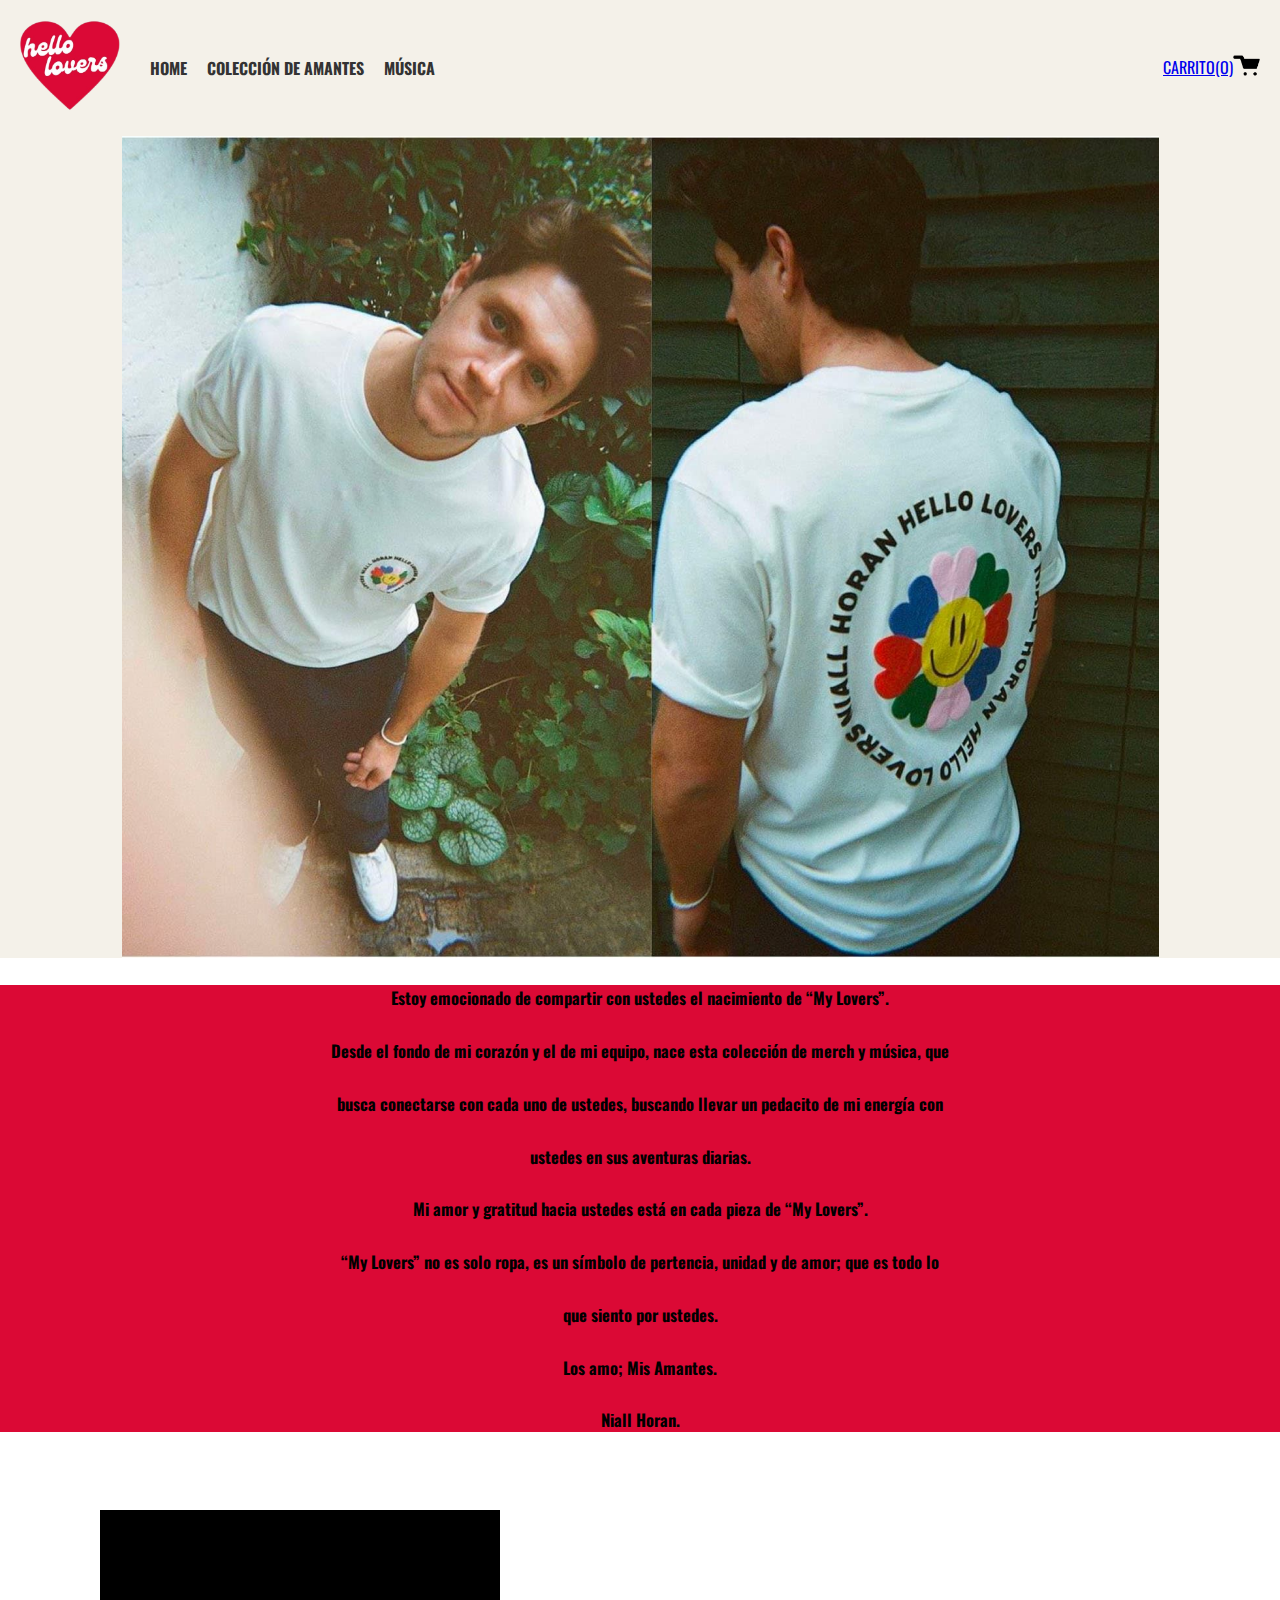
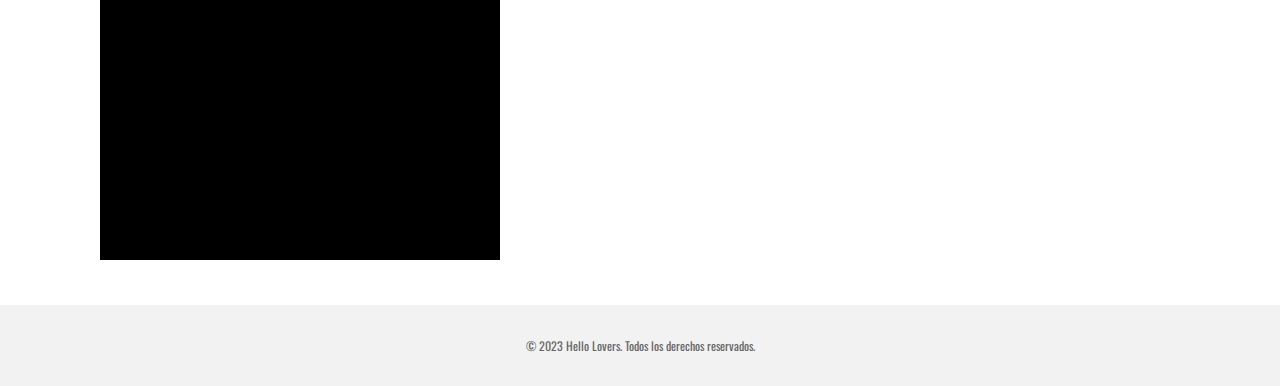
==== index.html @ f1867095 "Add files via upload" ====
<!DOCTYPE html>
<html lang="en">
<head>
    <meta charset="UTF-8">
    <meta name="viewport" content="width=device-width, initial-scale=1.0">
    <link rel="stylesheet" href="style.css">
    <title>Hello Lovers</title>
</head>
<body>
    <header>
        <div class="menunav"> 
            <div class="logo">
                <img src="imagenes/logo.png" alt="Hello Lovers Logo">
            </div>
            <div class="menu">
                <nav>
                    <ul>
                        <li><a href="#">HOME</a></li>
                        <li><a href="#">COLECCIÓN DE AMANTES</a></li>
                        <li><a href="#">MÚSICA</a></li>  
                    </ul>
                </nav>
            </div>
            <div class="carrito">
                <a href="http://">CARRITO(O)</a>
                <a href="#"><img src="imagenes/carrito.png" alt="Carrito"></a>
            </div>
        </div>
    </header>
    <section id="portada">
        <div class="portada">
            <img src="imagenes/niallparado.png" alt="">
        </div>
    </section>
    <section id="texto 1">
        <div class="texto"> 
            <p><h5><center>Estoy emocionado de compartir con ustedes el nacimiento de “My Lovers”.</center></h5></p>
            <p><h5><center></center>Desde el fondo de mi corazón y el de mi equipo, nace esta colección de merch y música, que</center></h5></p>
            <p><h5><center></center>busca conectarse con cada uno de ustedes, buscando llevar un pedacito de mi energía con</center></h5></p>
            <p><h5><center>ustedes en sus aventuras diarias.</center></h5></p>
            <p><h5><center>Mi amor y gratitud hacia ustedes está en cada pieza de “My Lovers”.</center></h5></p>
            <p><h5><center>“My Lovers” no es solo ropa, es un símbolo de pertencia, unidad y de amor; que es todo lo</center></h5></p>
            <p><h5><center>que siento por ustedes.</center></h5></p>
                
            <p><h5><center>Los amo; Mis Amantes.</center></h5></p>
                
            <p><h5><center>Niall Horan.</center></h5></p>
      </section>

    <section id="MÚSICA Y MERCH">
        <div class="MÚSICA Y MERCH">
            <svg width="500" height="400" > 
                <rect x="100" y="50" width="440" height="480" />
            </svg>
        </div>

    
    </section>
      
               
    </section>
    <main>
        <section>

            <!-- Aquí podrías agregar contenido relacionado con los productos -->
        </section>
    </main>
    
</body>
<footer>
     <p>&copy; 2023 Hello Lovers. Todos los derechos reservados.</p>
</footer>
</html>
---- style.css ----
@import url('https://fonts.googleapis.com/css2?family=Molle&family=Oswald:wght@400;500;600;700&display=swap');


/* Estilos generales */
body {
    font-family: 'Molle', cursive;
    margin: 0;
    padding: 0;
    font-family: 'Oswald', sans-serif;
    margin: 0;
    padding: 0;
}

header, nav, main, footer {
    padding: 20px;
}

/* Estilos del encabezado */
header {
    background-color: #F4F1E9;
}
.menunav {
    display: flex;
    align-items: center;
}
.menu{
    font-family: 'Oswald', sans-serif;
    margin: 0;
    padding: 0;
    width: 100%;
}
.carrito{
    display: flex;
}
.carrito a img{
    font-family: 'Oswald', sans-serif;
    margin: 0;
    padding: 0;
    width: 27px;
}
#portada{
    width: 100%;
    background-color: #F4F1E9;
}
.portada img{
    width: 1037px;
    height: 822px;
}
.portada{
    display: flex;
    justify-content: center;
}
.texto {
    font-family: 'Oswald', sans-serif;
    font-style: normal;
    font-size: 20px;
    margin: 0;
    padding: 0;
    background-color: #DB0935;
    text-align: center;
}
.logo img {
    width: 100px;
    height: auto;
    margin-right: 10px;
}

.logo h1 {
    margin: 0;
    padding: 10px;
    color: #333;
    font-size: 24px;
}

/* Estilos de la barra de navegación */
nav ul {
    list-style-type: none;
    margin: 0;
    padding: 0;
    display: flex;
    align-items: center;
}

nav ul li {
    margin-right: 20px;
}

nav ul li a {
    text-decoration: none;
    color: #333;
    font-weight: bold;
}

.cart-icon img {
    width: 20px;
    height: auto;
}

/* Estilos del pie de página */
footer {
    background-color: #f2f2f2;
    text-align: center;
    font-size: 12px;
    color: #666;
}
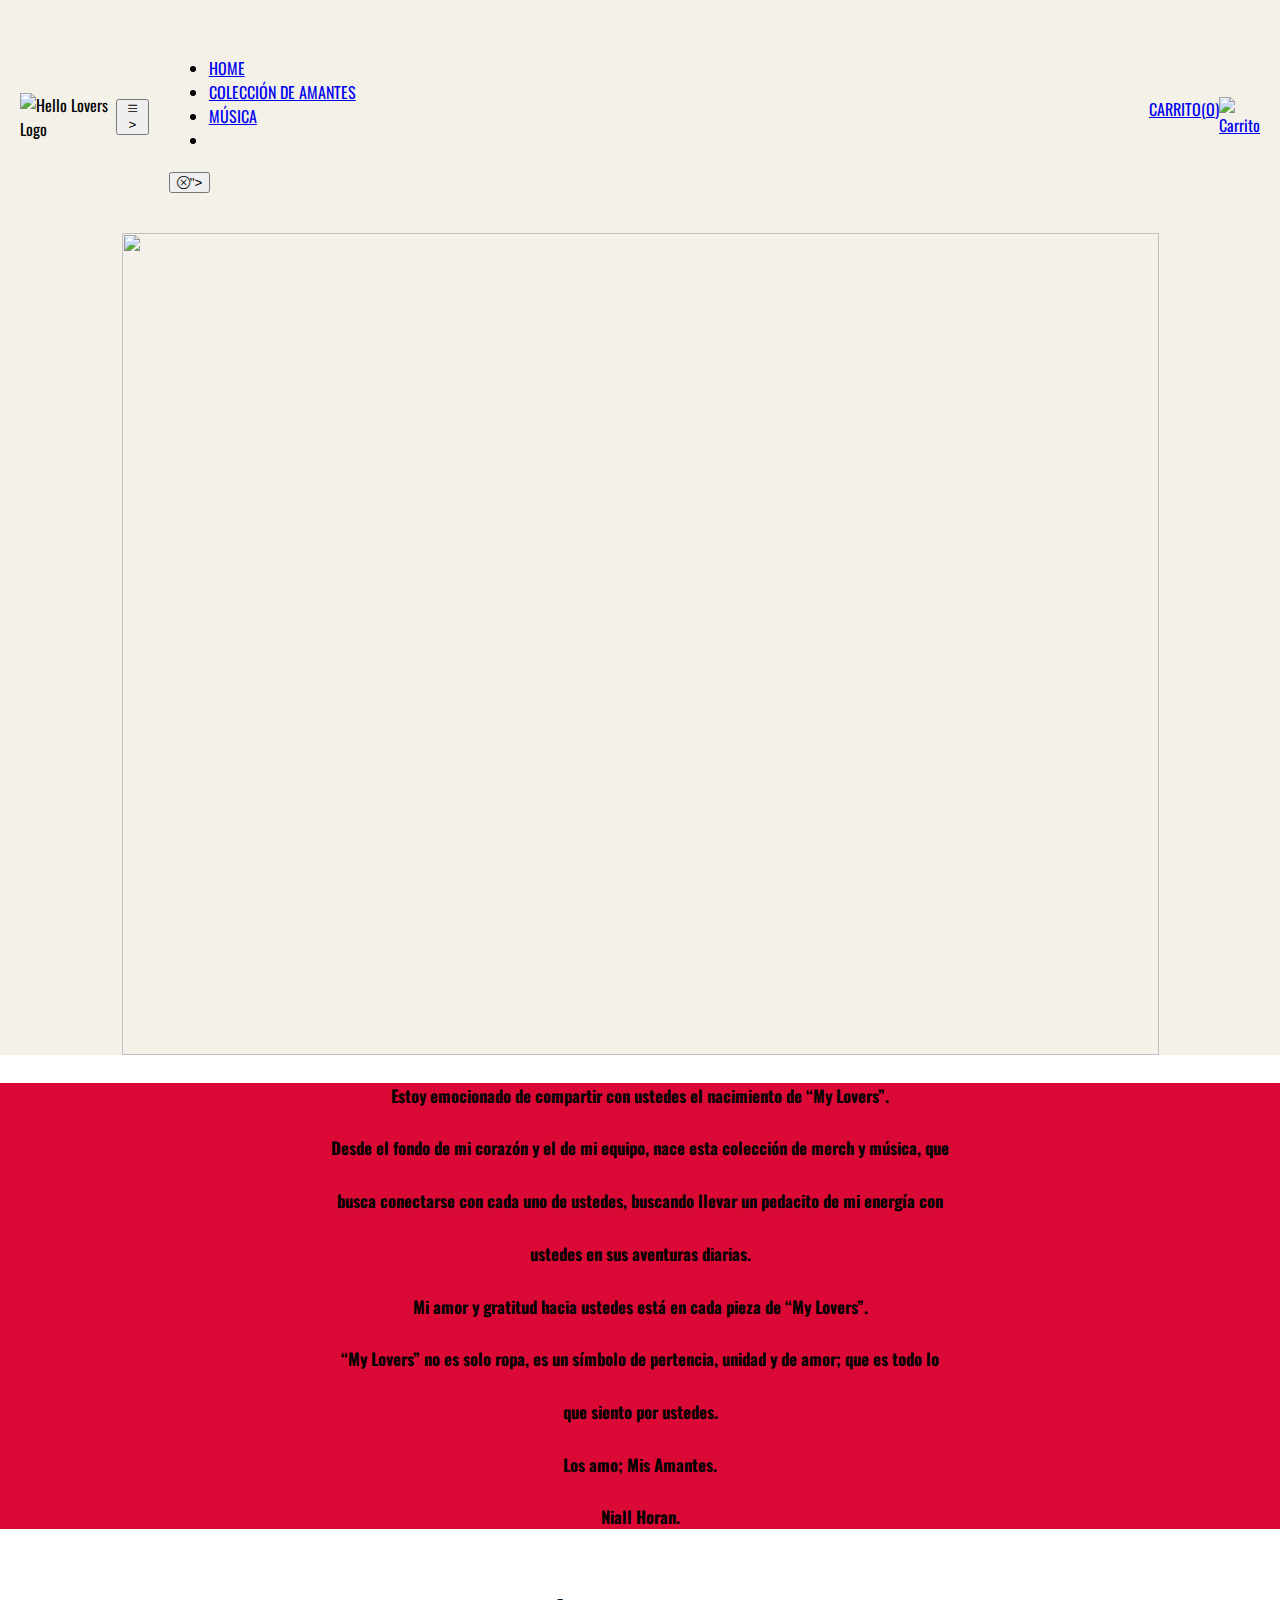
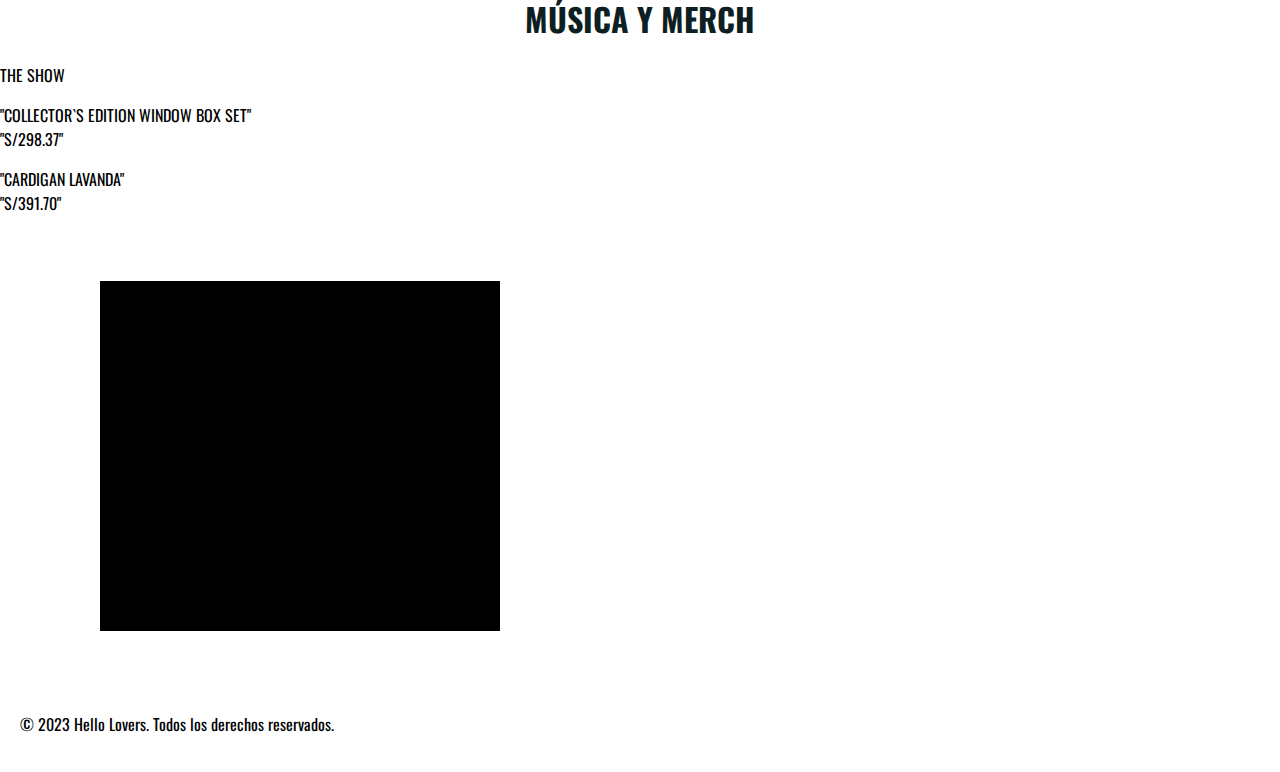
==== commit 9418065c: "Add files via upload" ====
--- a/index.html
+++ b/index.html
@@ -12,19 +12,24 @@
             <div class="logo">
                 <img src="imagenes/logo.png" alt="Hello Lovers Logo">
             </div>
+            <button id="abrir" class="abrir-menu"><i class="bi bi-list"></i>></i></button>
             <div class="menu">
                 <nav>
                     <ul>
                         <li><a href="#">HOME</a></li>
                         <li><a href="#">COLECCIÓN DE AMANTES</a></li>
                         <li><a href="#">MÚSICA</a></li>  
+                        <li><a href="https://www.MyLovers.net/NiallHoran"></a></li>
                     </ul>
+                    <!--Mi boton de cerrar-->
+                    <button id="cerrar" class="cerrar-menu"><i class="bi bi-x-circle"></i>"></i></button>
                 </nav>
             </div>
+
             <div class="carrito">
                 <a href="http://">CARRITO(O)</a>
                 <a href="#"><img src="imagenes/carrito.png" alt="Carrito"></a>
-            </div>
+                <link rel="stylesheet" href="https://cdn.jsdelivr.net/npm/bootstrap-icons@1.10.5/font/bootstrap-icons.css">
         </div>
     </header>
     <section id="portada">
@@ -35,8 +40,8 @@
     <section id="texto 1">
         <div class="texto"> 
             <p><h5><center>Estoy emocionado de compartir con ustedes el nacimiento de “My Lovers”.</center></h5></p>
-            <p><h5><center></center>Desde el fondo de mi corazón y el de mi equipo, nace esta colección de merch y música, que</center></h5></p>
-            <p><h5><center></center>busca conectarse con cada uno de ustedes, buscando llevar un pedacito de mi energía con</center></h5></p>
+            <p><h5><center>Desde el fondo de mi corazón y el de mi equipo, nace esta colección de merch y música, que</center></h5></p>
+            <p><h5><center>busca conectarse con cada uno de ustedes, buscando llevar un pedacito de mi energía con</center></h5></p>
             <p><h5><center>ustedes en sus aventuras diarias.</center></h5></p>
             <p><h5><center>Mi amor y gratitud hacia ustedes está en cada pieza de “My Lovers”.</center></h5></p>
             <p><h5><center>“My Lovers” no es solo ropa, es un símbolo de pertencia, unidad y de amor; que es todo lo</center></h5></p>
@@ -46,8 +51,69 @@
                 
             <p><h5><center>Niall Horan.</center></h5></p>
       </section>
+      <div id="compras-seccion" class="compras-seccion">
+        <div class="tw-root">
+            <div class="seccion-wrapper grid columns-1 rows-1 place-items-center relative overflow-hidden z-0">
+                <div class="seccion-contenedor">
+                    <div class="seccion-contenido">
+                    </div>
+                </div>
+            </div>
+       
+        </div>
+        </div>
+        
+      <div id="seccion index" class="section index">
+        <div class="section-container" data-scroll>
+            <div class="section-grid-wrapper">
+                <div class="section-grid-container">
+                    <div class="section-grid-item-container" id="seccion-grid-block">
+                        <div class="section-grid-item">
+                            <div class="section-grid-item-overlay">
+                                <div class="section-grid-item-content">
+                                    <p class="title"></p>
+                                    <div class="icon"></div>
+                                    <p class="subtititle"></p>
+                                </div>
+                            </div>
+                        </div>
+                    </div>
+                </div>
+            </div>
+        </div>
+        <div id="texto" class="flex flex-col aling-center text-center">
+            <span class="display_color text_display1"></span>
+            <span class="heading_color text_headline1"><h1>MÚSICA Y MERCH</h1></span>
+            <p class="body_color text_bodylarge"></p>
+            <p class="body_color text_regular"></p>
+        </div>
+      </div>
+      <div class="section-grid-item-container" id="section-grid-block">
+        <div class="section-grid-item-overlay"></div>
+    <div class="section-grid-item-content">
+        <p class="title">THE SHOW</p>
+        <div class="icon"></div>
+        <p class="subtititle">
+            "COLLECTOR`S EDITION WINDOW BOX SET"
+            <br>
+            "S/298.37"
+        </p>
+    </div>
+    </div>
+    <div class="section-grid-item-overlay" id="section-grid-block"></div>
+        <a class="section-grid-item"></a>
+        <div class="section-grid-item-overlay"></div>
+        <div class="section-grid-item-content">
+            <p class="title"HELLO LOVERS X THE SHOW></p>
+            <div class="icon"></div>
+            <p class="subtititle">
+                "CARDIGAN LAVANDA"
+                <br>
+                "S/391.70"
+            </p>
+        </div>
+        <div class="seccion-music"></div>
 
-    <section id="MÚSICA Y MERCH">
         <div class="MÚSICA Y MERCH">
             <svg width="500" height="400" > 
                 <rect x="100" y="50" width="440" height="480" />
--- a/style.css
+++ b/style.css
@@ -59,6 +59,261 @@
     background-color: #DB0935;
     text-align: center;
 }
+#compras-seccion
+.section-wrapper {
+    background:#e8ca83;
+}
+
+ #compras-seccion
+.section-content {
+    background: rgba(0, 0, 0, 0);
+    border-color: ;
+    color: ;
+}
+
+ #compras-seccion .fs-buttons > a > div{
+    background: #ce9b3d;
+    border-color: #0e1f24;
+    color: #f7ecdf;
+}
+
+ #compras-seccion .fs-buttons > a > div:hover{
+    background: #97061d;
+    border-color: #97061d;
+    color:#f7ecdf;
+}
+#shopify-section-59d2004f-bb8f-4fce-8228-eafe6f1fd435 .section-wrapper {
+    background: #e8ca83;
+}
+
+#seccion-contenedor .tw-root .py-8 {
+    border-top-width: 3px;
+    border-color: #0e1f24;
+}
+
+.tw-root .py-8 {
+    padding-top: 2rem;
+    padding-bottom: 2rem;
+}
+
+.tw-root .max-w-full {
+    max-width: 100%;
+}
+
+.tw-root .px-xs {
+    padding-left: 1rem;
+    padding-right: 1rem;
+}
+
+.tw-root .columns-1 {
+    -moz-columns: 1;
+    columns: 1;
+}
+.tw-root .overflow-hidden {
+    overflow: hidden;
+}
+
+#texto {
+    text-align: center;
+    color:#0e1f24
+}
+#texto .tw-root .text_display1{
+    font-size: 20rem;
+    font-weight: 400;
+    line-height: 1.5;
+    text-transform: var(--headerFontTransform);
+}
+
+#texto .tw-root .text_headline1 {
+    color: #0e1f24;
+    font-size: 6rem;
+    font-weight: 400;
+    text-decoration: var(--headerFontTransform);
+}
+
+#texto .tw-root .text_bodylarge {
+    font-size: 20px;
+    font-weight: 400;
+    text-transform: var(--bodyFontTransform);
+}
+
+#texto .tw-root .body_color {
+    color: ;
+    font-size: 6rem;
+    font-weight: 400;
+}
+
+#section-index {
+    padding-top: 1rem;
+    background: #e8ca83;
+}
+#section-grid-black .section-grid-item .section-grid-item-content {
+    color: #ffffff;
+    text-align: center;
+    vertical-align: middle;
+    border-bottom: 0 solid; transparent;
+    border-bottom: 0 solid transparent;
+    transition: border 0.1s; ease-in-out;
+}
+
+#section-grid-wrapper .section-grid-container .section-grid-item-container .section-grid-item .section-grid-item-content{
+    padding: 20px
+}
+
+.section-grid-wrapper .section-grid-container .section-grid-item-container .section-grid-item .section-grid-item-content {
+    display: table-cell;
+    position: relative;
+}
+
+#section-grid-block-63989616-5fcd-4f00-816b-f16195c498a7.section-grid-item-container {
+    background-color: #82b0bc;
+    background-image: url(//shop.niallhoran.com/cdn/shop/files/NH_THESHOW__0000_BOX-SET_VINYL_496e26d4-1fbb-475a-81c7-e5240f0ecae9_600x.png?v=1676424322);
+    background-position: center;
+    height: auto;
+}
+
+#section-grid-block-63989616-5fcd-4f00-816b-f16195c498a7, #section-grid-block-d37839f4-7bbc-4e77-8824-06f672547fac, #section-grid-block-860e61a1-3956-4b19-91ca-8f97e6ce2316 {
+    border-width: 3px;
+    border-style: solid;
+    border-color: #0e1f24;
+    background-size: 100% auto;
+    background-repeat: no-repeat;
+    background-position: 50% 20px!important;
+    padding-top: 20px;
+#section-grid-block {
+grid-column: 6 / 13;
+grid-row: 1 / 1;
+}
+
+#section-grid-block .section-grid-item-container {
+    background-color: #82b0bc;
+    background-image: image(image);
+    height: auto;
+    border-width: 3px;
+    border-style: solid;
+    border-color: #0e1f24;
+    background-size: 100% auto;
+    background-repeat: no-repeat;
+    background-position: 50% 20px!important;
+    padding-top: 20px;
+}
+
+#section-grid-item-container {
+    border-radius: 20px;
+}
+
+#section-grid-block .section-grid-item-container {
+    background-color: #82b0bc;
+    background-position: center;
+    height: auto;
+    background-image: none
+}
+
+#section-grid-block-d37839f4-7bbc-4e77-8824-06f672547fac .section-grid-item .section-grid-item-content {
+    color: #f4f1e9;
+    text-align: left;
+    vertical-align: bottom;
+    border-bottom: 0 solid transparent;
+    border-top: 0 solid transparent;
+    transition: border 0.1s ease-in-out;
+}
+
+.section-grid-wrapper .section-grid-container .section-grid-item-container .section-grid-item .section-grid-item-content p.title, .section-grid-wrapper .section-grid-container .section-grid-item-container .section-grid-item .section-grid-item-content p.subtitle {
+    font-weight: 700;
+#section-grid-wrapper .section-grid-container .section-grid-item-container {
+    position: relative;
+}
+
+
+#section-grid-block-63989616-5fcd-4f00-816b-f16195c498a7.section-grid-item-container {
+    background-color: #82b0bc;
+    
+      background-image: url(//shop.niallhoran.com/cdn/shop/files/NH_THESHOW__0000_BOX-SET_VINYL_496e26d4-1fbb-475a-81c7-e5240f0ecae9_600x.png?v=1676424322);
+      background-position: center;
+    
+    
+      height: auto;
+    
+  }
+  @media screen and (min-width: 769px) {
+    #section-grid-block-63989616-5fcd-4f00-816b-f16195c498a7.section-grid-item-container {
+      
+        background-image: url(//shop.niallhoran.com/cdn/shop/files/NH_THESHOW__0000_BOX-SET_VINYL_600x.png?v=1676424313);
+      
+      
+        height: auto;
+      
+      
+        grid-column: 6 / 13;
+      
+      
+        grid-row: 1 / 1;
+      
+    }
+  }
+  #section-grid-block-63989616-5fcd-4f00-816b-f16195c498a7 .section-grid-item:hover .section-grid-item-overlay {
+    
+  }
+  #section-grid-block-63989616-5fcd-4f00-816b-f16195c498a7 .section-grid-item .section-grid-item-content {
+    
+      color: #f4f1e9;
+    
+    text-align: left;
+    vertical-align: bottom;
+    
+      border-bottom: 0 solid transparent;
+      border-top: 0 solid transparent;
+      transition: border 0.1s ease-in-out;
+    
+  }
+    #section-grid-block-63989616-5fcd-4f00-816b-f16195c498a7 .section-grid-item .section-grid-item-content p.title {
+      font-size: 1.4rem;
+      
+    }
+    #section-grid-block-63989616-5fcd-4f00-816b-f16195c498a7 .section-grid-item .section-grid-item-content p.subtitle {
+      font-size: 0.7rem;
+    }
+    @media screen and (min-width: 769px) {
+      #section-grid-block-63989616-5fcd-4f00-816b-f16195c498a7 .section-grid-item .section-grid-item-content p.title {
+        font-size: 1.8rem;
+      }
+      #section-grid-block-63989616-5fcd-4f00-816b-f16195c498a7 .section-grid-item .section-grid-item-content p.subtitle {
+        font-size: 1.4rem;
+        color: #f4f1e9;
+      }
+    }
+  #section-grid-block-63989616-5fcd-4f00-816b-f16195c498a7 .section-grid-item:hover .section-grid-item-content {
+    
+    
+      border-bottom: 0 solid #ffffff;
+      border-top: 0 solid transparent;
+    
+  }
+  
+
+
+#shopify-section-cc42726f-5041-4234-8e19-f71542f98364 {
+    padding-top: 1rem;
+    background: #e8ca83;
+}
+*, input, :before, :after {
+    box-sizing: border-box;
+} 
+
+#seccion-music .tw-root .w-full{
+    width: 100%;
+}
+#seccion-music .h-full{
+    height: 100%;
+}
+@media (max-width: 768px) {
+    (max-width: 768px)
+    #section-grid-item-container {
+    grid-column: 6 / 13;
+    grid-row: 1 / 1;
+
+}
+
 .logo img {
     width: 100px;
     height: auto;
@@ -70,6 +325,47 @@
     padding: 10px;
     color: #333;
     font-size: 24px;
+}
+.music{
+   :before, :after {
+    box-sizing: border-box;
+   }
+}
+section {
+    display:block;
+}
+#wrapper-section {
+    background: #e8ca83;
+    background-image: initial;
+    background-position-x: initial;
+    background-position-y: initial;
+    background-attachment: initial;
+    background-clip: initial;
+    background-color: rgb(232, 202, 131);
+}
+#shopifly-section{
+    border-top-width: 3px;
+    border-color: #0e1f24;
+    border-top-color: rgb(14, 31, 36);
+    border-right-color: rgb(14, 31, 36);
+    border-bottom-color: rgb(14, 31, 36);
+    border-left-color: rgb(14, 31, 36);
+}
+/*Vista Movil*/
+@media (max-width: 767px){
+    
+    .container {
+        margin: 0 30px;
+        padding: 50px 0;
+    }
+    .menunav {
+        padding: 20px 0;
+    }
+    /*Estilo a mi Navegación*/
+    .abrir-menu, .cerrar-menu{
+        display: block;
+        padding: 0;
+    }
 }
 
 /* Estilos de la barra de navegación */
@@ -102,4 +398,4 @@
     text-align: center;
     font-size: 12px;
     color: #666;
-}
+}